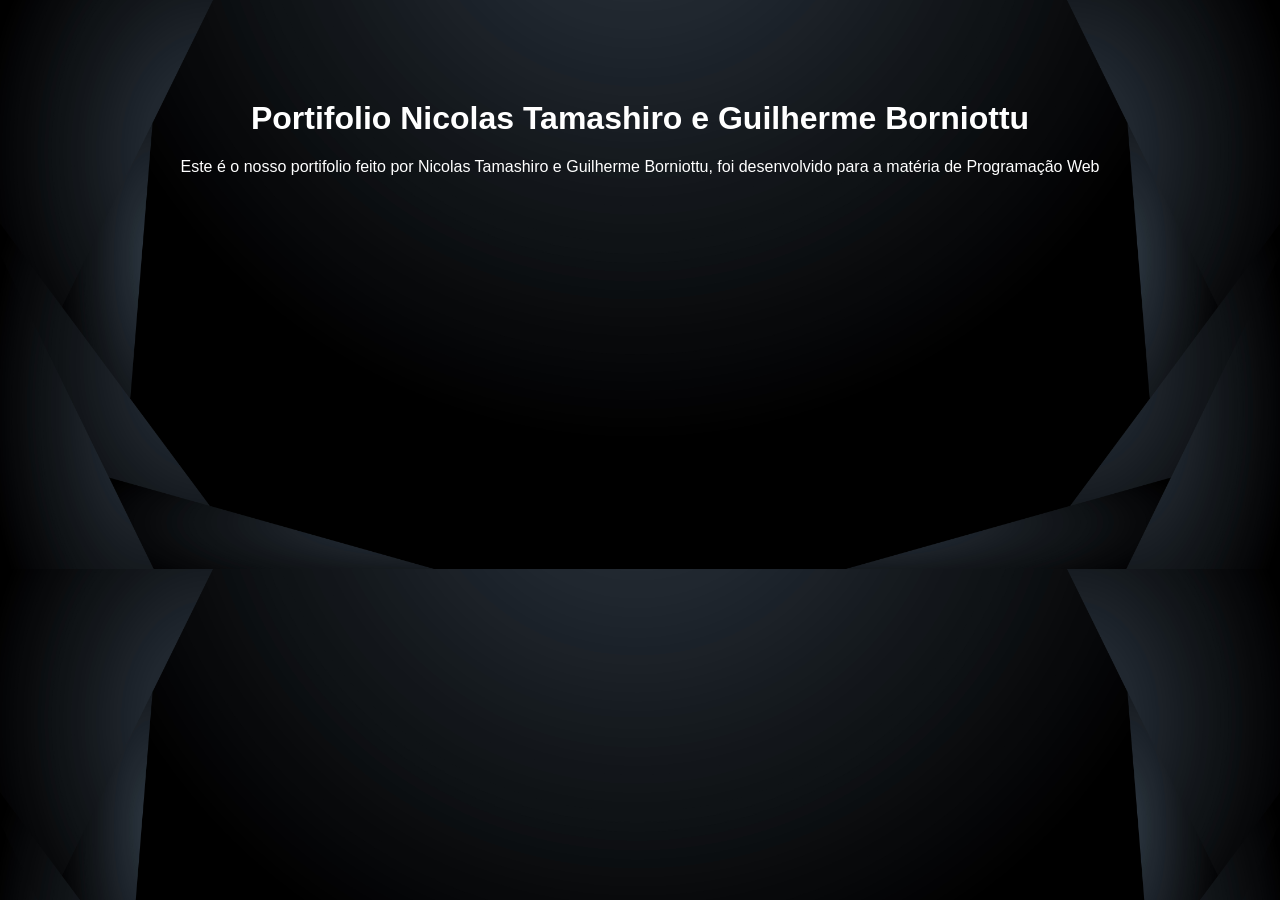
==== Ex1/index.html @ 210d3a44 "Ex1 - Página de Introdução" ====
<!DOCTYPE html>
<html lang="en">
<head>
    <meta charset="UTF-8">
    <meta name="viewport" content="width=device-width, initial-scale=1.0">
    <title>Document</title>
    <link rel="stylesheet" href="style.css">
</head>
<body>
    <h1>Portifolio Nicolas Tamashiro e Guilherme Borniottu</h1>
    <p>Este é o nosso portifolio feito por Nicolas Tamashiro e Guilherme Borniottu, foi desenvolvido para a matéria de Programação Web</p>
</body>
</html>
---- Ex1/style.css ----
body {
    background-image: url(rfggsa_8.jpg);
    background-size: cover;
    color: white;
    text-align: center;
    font-family: Arial;
}

h1 {
    margin-top: 100px;
}
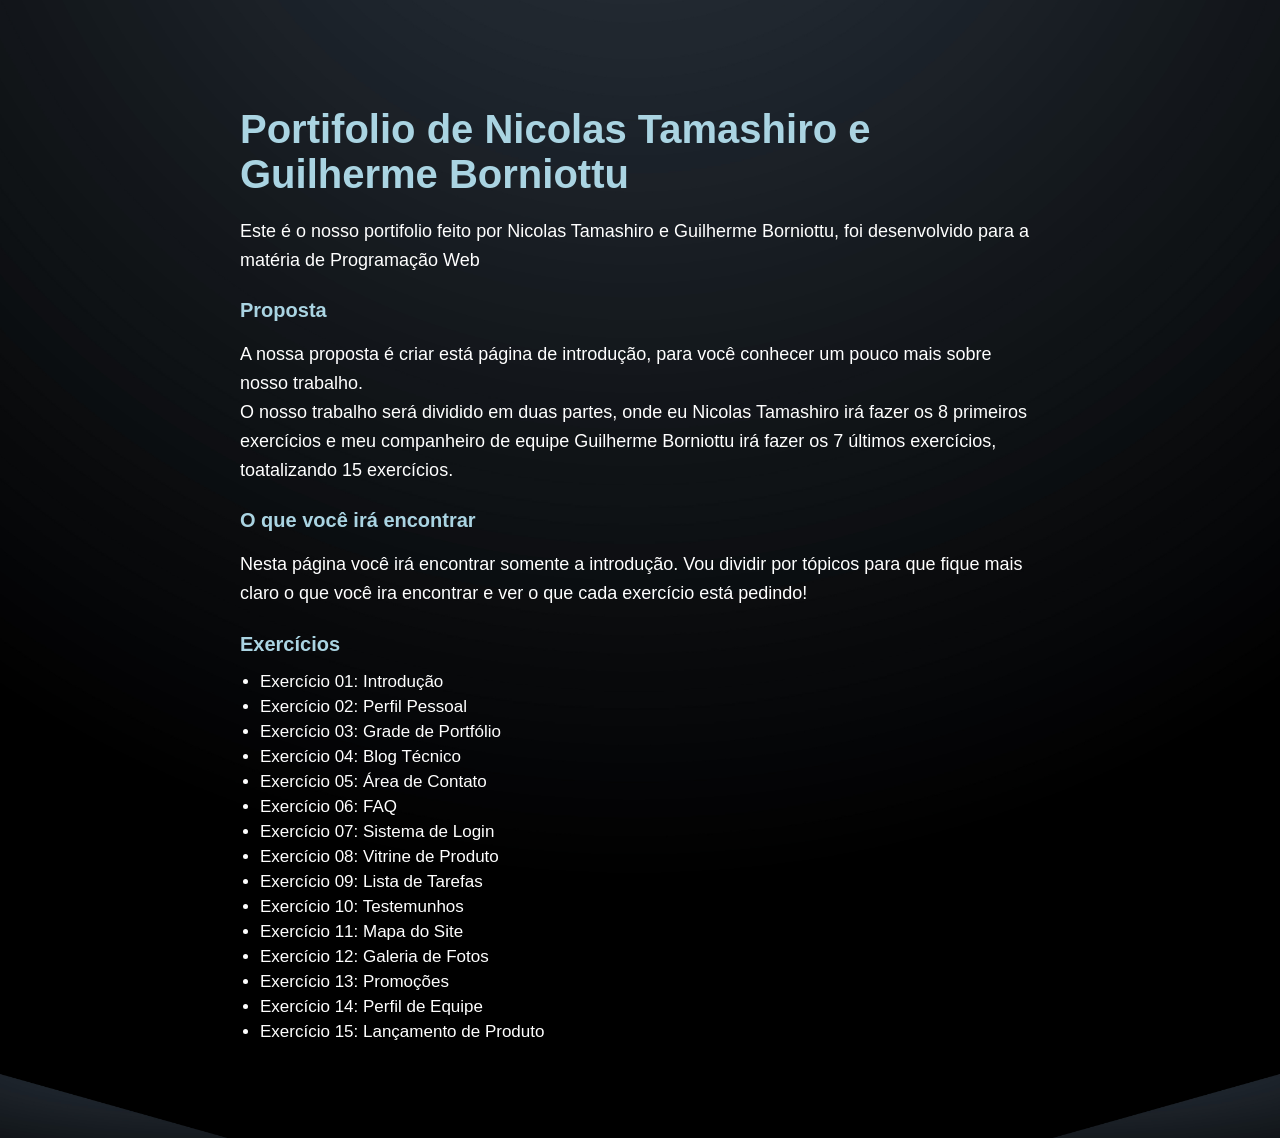
==== commit b6d32114: "Ex1 - Página de Introdução" ====
--- a/Ex1/index.html
+++ b/Ex1/index.html
@@ -7,7 +7,38 @@
     <link rel="stylesheet" href="style.css">
 </head>
 <body>
-    <h1>Portifolio Nicolas Tamashiro e Guilherme Borniottu</h1>
+    <div class="container">
+
+    <h1>Portifolio de Nicolas Tamashiro e Guilherme Borniottu</h1>
     <p>Este é o nosso portifolio feito por Nicolas Tamashiro e Guilherme Borniottu, foi desenvolvido para a matéria de Programação Web</p>
+    
+    <h2>Proposta</h2>
+    <p>A nossa proposta é criar está página de introdução, para você conhecer um pouco mais sobre nosso trabalho.<br>
+       O nosso trabalho será dividido em duas partes, onde eu Nicolas Tamashiro irá fazer os 8 primeiros exercícios e meu companheiro de equipe Guilherme Borniottu irá fazer os 7 últimos exercícios, toatalizando 15 exercícios.
+    </p>
+
+    <h3>O que você irá encontrar</h3>
+    <p>Nesta página você irá encontrar somente a introdução. Vou dividir por tópicos para que fique mais claro o que você ira encontrar e ver o que cada exercício está pedindo!
+    </p>
+
+    <h4>Exercícios</h4>
+    <ul>
+    <li>Exercício 01: Introdução</li>
+    <li>Exercício 02: Perfil Pessoal</li>
+    <li>Exercício 03: Grade de Portfólio</li>
+    <li>Exercício 04: Blog Técnico</li>
+    <li>Exercício 05: Área de Contato</li>
+    <li>Exercício 06: FAQ</li>
+    <li>Exercício 07: Sistema de Login</li>
+    <li>Exercício 08: Vitrine de Produto</li>
+    <li>Exercício 09: Lista de Tarefas</li>
+    <li>Exercício 10: Testemunhos</li>
+    <li>Exercício 11: Mapa do Site</li>
+    <li>Exercício 12: Galeria de Fotos</li>
+    <li>Exercício 13: Promoções</li>
+    <li>Exercício 14: Perfil de Equipe</li>
+    <li>Exercício 15: Lançamento de Produto</li>
+</ul>
+    </div>
 </body>
 </html>
--- a/Ex1/style.css
+++ b/Ex1/style.css
@@ -1,11 +1,50 @@
 body {
-    background-image: url(rfggsa_8.jpg);
+    margin: 0; 
+    padding: 0;
+    background-image: url("rfggsa_8.jpg");
     background-size: cover;
+    background-position: center;
+    background-repeat: no-repeat;
+    font-family: Arial;
     color: white;
-    text-align: center;
-    font-family: Arial;
 }
 
+/* Container central */
+.container {
+    max-width: 800px;
+    margin: 50px auto;
+    padding: 30px;
+    border-radius: 15px;
+    text-align: left;
+}
+
+/* Título */
 h1 {
-    margin-top: 100px;
+    color: #aad4e2;
+    margin-bottom: 20px;
+    font-size: 40px;
+}
+
+h2, h3, h4 {
+    color: #aad4e2;
+    margin-top: 25px;
+    margin-bottom: 10px;
+    font-size: 20px;
+}
+
+/* Texto */
+p {
+    line-height: 1.6;
+    margin-bottom: 15px;
+    font-size: 18px;
+}
+
+/* Lista */
+ul {
+    padding-left: 20px;
+}
+
+li {
+    margin-bottom: 5px;
+    font-size: 17px;
 }
